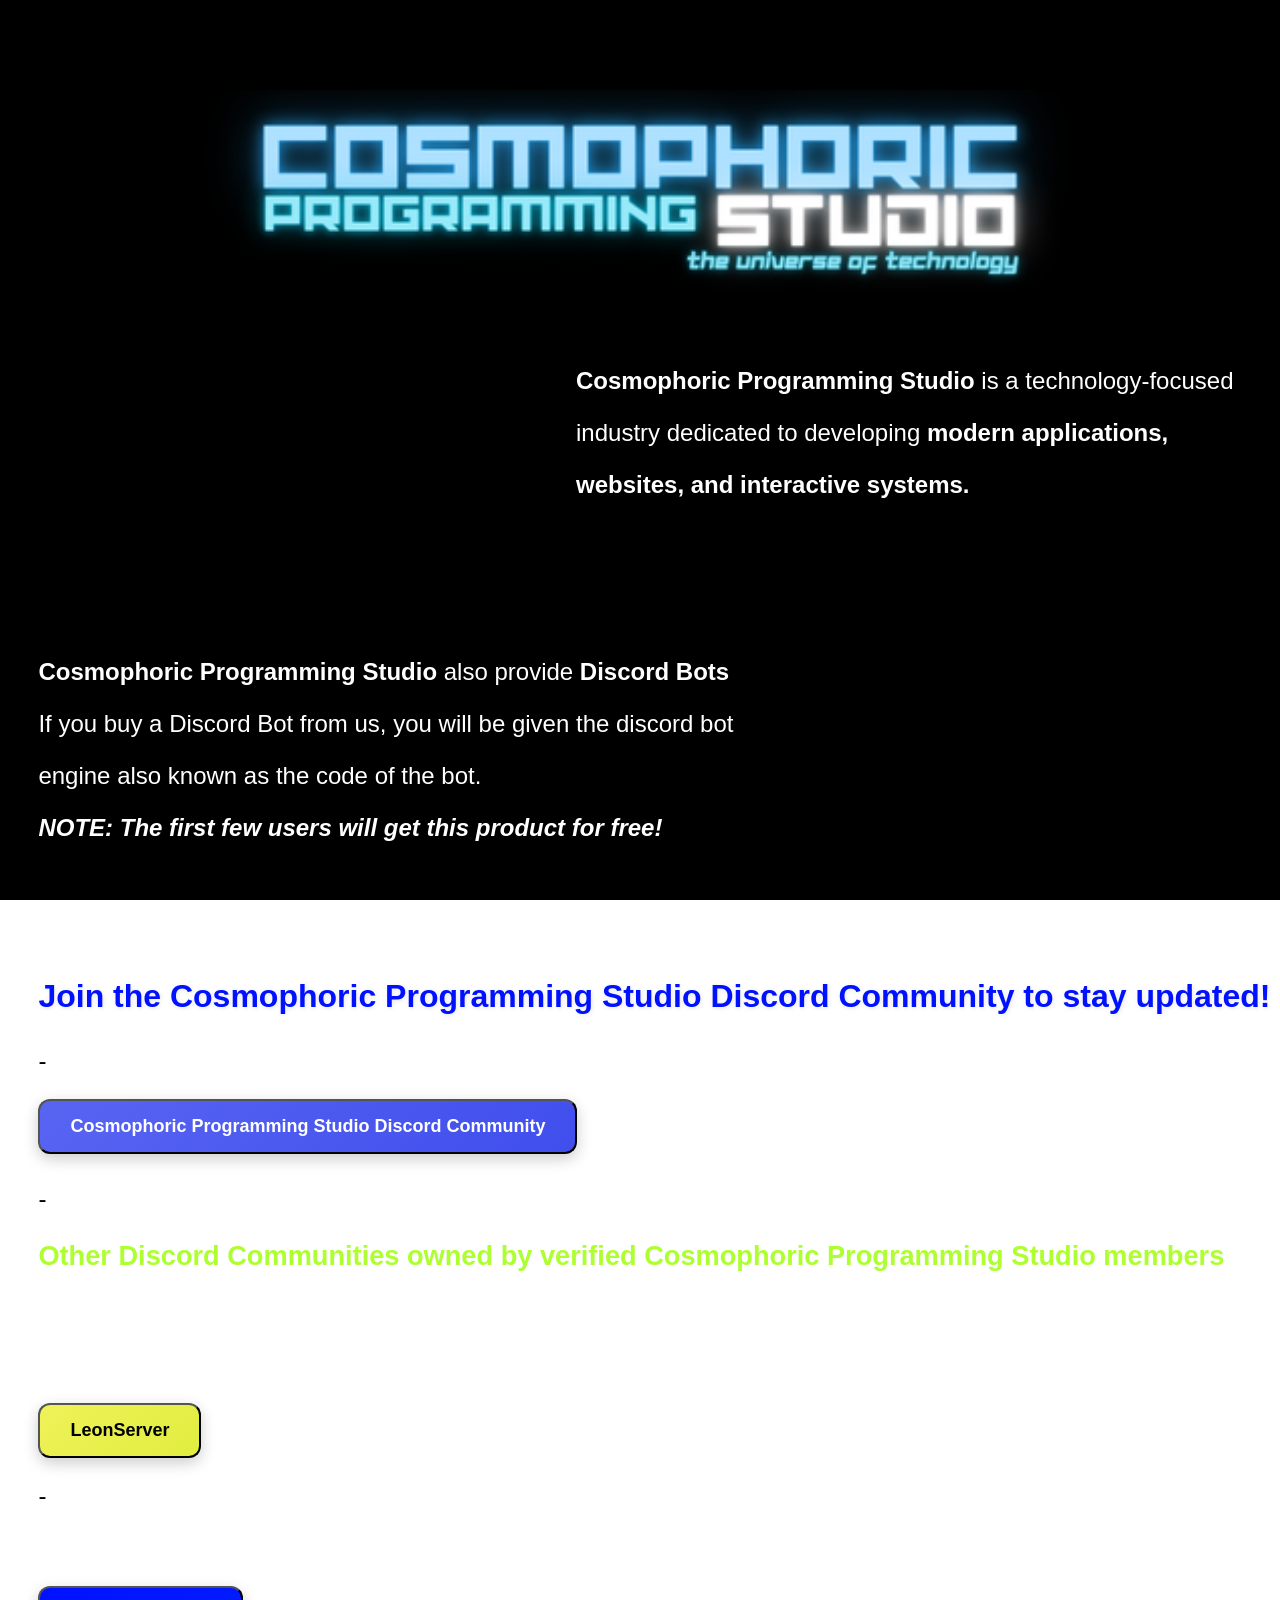
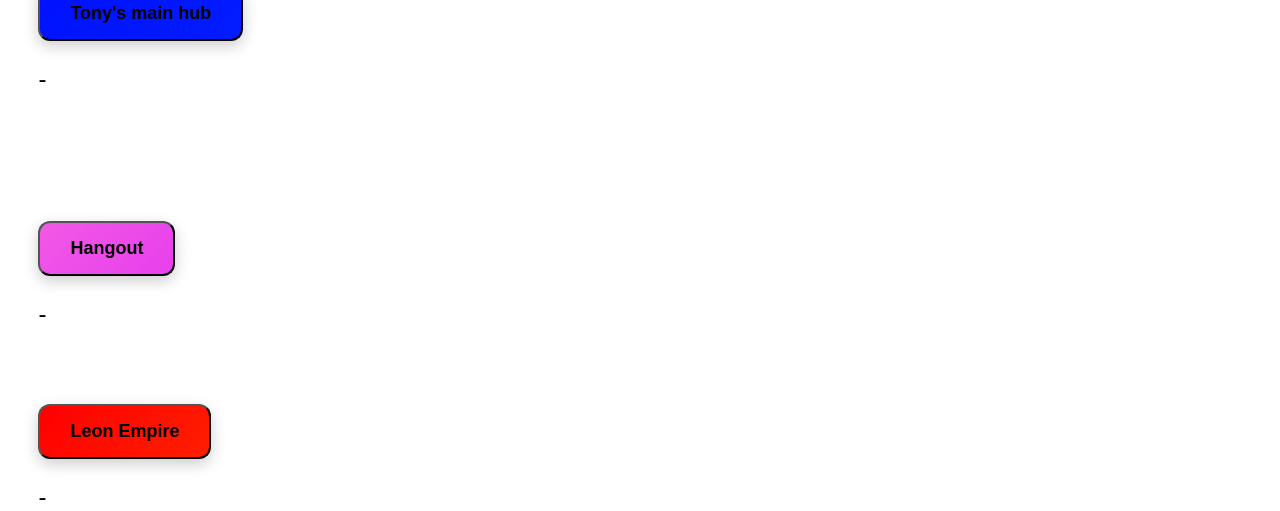
==== index.html @ 507263dc "first commit" ====
<!DOCTYPE html>
<html lang="en">

<head>
    <meta charset="UTF-8">
    <meta name="viewport" content="width=device-width, initial-scale=1.0">
    <title>CPS Website</title>
    <link rel="stylesheet" href="style.css">
    <style>
        body,
        html {
            display: block;
            margin: 0;
            padding: 0;
            height: 100vh;
            font-family: Arial, sans-serif;
        }

        .hero {
            position: fixed;
            display: flex;
            top: 0;
            left: 0;
            width: 100%;
            height: 100%;
            color: black;
            background-color: black;
            background-size: cover;
            background-attachment: fixed;
            min-height: 100%;
            overflow: auto;

        }

        .hero::before {
            content: "";
            position: fixed;
            top: 0;
            left: 0;
            width: 100%;
            height: 100%;
            color: black;

            z-index: 1;
            align-items: center;
            justify-content: center;
        }
        @font-face {
            font-family: 'Adriana';
            src: url('fonts/Adriana.woff2') format('woff2');
        }
        .hero-text {
            font-family: 'Adriana', sans-serif;
            position: relative;
            padding: 0%;
            margin: 0%;
            text-align: center;
             top: 10%;
             color: aqua;
            z-index: 2;
        }

        .hero-text img {

            font-family: 'Adriana', sans-serif;
            text-shadow: 1px 1px 5px rgba(0, 0, 0, 1);
        }



        .hero::after {
            content: "";
            position: fixed;
            bottom: 0;
            width: 100%;
            height: 200px;
            z-index: 1;
        }

        .background {
            position: fixed;
            top: 0;
            left: 0;
            min-height: 100%;
            width: 100%;
            justify-content: center;
            align-items: center;
        }

        .intro {
            right: 100%;
            top: 15%;
            color: white;
        }

        .click {
            color: blue;
            size: 20vh;
            font-size: 30px;
            font-family:system-ui, -apple-system, BlinkMacSystemFont, 'Segoe UI', Roboto, Oxygen, Ubuntu, Cantarell, 'Open Sans', 'Helvetica Neue', sans-serif;
            font-style: italic;
        }
        .button {
            size: 15rex;
            color: red;
            font-size: 16px;
        }
        .space {
            color: black;
        }

        .cps {
            color: #0011ff;
            font-size: 2rem;
            text-shadow: 1px 1px 5px rgba(0, 0, 0, 0.1);
        }

        .discord-btn {
            padding: 15px 30px;
            background: linear-gradient(135deg, #5865F2, #404EED);
            color: white;
            font-size: 18px;
            border-radius: 12px;
            text-decoration: none;
            font-weight: bold;
            transition: all 0.3s ease;
            box-shadow: 0 5px 15px rgba(0,0,0,0.2);
            cursor: pointer;
        }

        .discord-btn:hover {
            transform: scale(1.1);
            box-shadow: 0 10px 25px rgba(0,0,0,0.3);
        }
        .discord-btn2 {
            padding: 15px 30px;
            background: linear-gradient(135deg, #eff258, #e1ed40);
            color: black;
            font-size: 18px;
            border-radius: 12px;
            text-decoration: none;
            font-weight: bold;
            transition: all 0.3s ease;
            box-shadow: 0 5px 15px rgba(0,0,0,0.2);
            cursor: pointer;
        }
        .discord-btn2:hover {
            transform: scale(1.1);
            box-shadow: 0 10px 25px rgba(0,0,0,0.3);
        }

        .discord-btn3 {
            padding: 15px 30px;
            background: linear-gradient(135deg, #0011ff, #031cff);
            color: black;
            font-size: 18px;
            border-radius: 12px;
            text-decoration: none;
            font-weight: bold;
            transition: all 0.3s ease;
            box-shadow: 0 5px 15px rgba(0,0,0,0.2);
            cursor: pointer;
        }
        .discord-btn3:hover {
            transform: scale(1.1);
            box-shadow: 0 10px 25px rgba(0,0,0,0.3);
        }

        .discord-btn4 {
            padding: 15px 30px;
            background: linear-gradient(135deg, #f258e5, #e740ed);
            color: black;
            font-size: 18px;
            border-radius: 12px;
            text-decoration: none;
            font-weight: bold;
            transition: all 0.3s ease;
            box-shadow: 0 5px 15px rgba(0,0,0,0.2);
            cursor: pointer;
        }
        .discord-btn4:hover {
            transform: scale(1.1);
            box-shadow: 0 10px 25px rgba(0,0,0,0.3);
        }

        .discord-btn5 {
            padding: 15px 30px;
            background: linear-gradient(135deg, #ff0000, #ff1e00);
            color: black;
            font-size: 18px;
            border-radius: 12px;
            text-decoration: none;
            font-weight: bold;
            transition: all 0.3s ease;
            box-shadow: 0 5px 15px rgba(0,0,0,0.2);
            cursor: pointer;
        }
        .discord-btn5:hover {
            transform: scale(1.1);
            box-shadow: 0 10px 25px rgba(0,0,0,0.3);
        }
    </style>
</head>

<body>
    <div class="hero">
    </div>
    <div class="hero-text float-up">
        <img src="Images/cps.logo.png" alt="" width="1000">
    </div>

    <div class="intro float-upone">

            <p><b>Cosmophoric Programming Studio</b> is a technology-focused</p>
            <p>industry dedicated to developing <b>modern applications,</p>
            <p>websites, and interactive systems.</b></p>

         
    </div>

    <div class="otherinfo float-upone">

        <p><b>Cosmophoric Programming Studio</b> also provide <b>Discord Bots</b></p>
        <p>If you buy a Discord Bot from us, you will be given the discord bot</p>
        <p>engine also known as the code of the bot.</p>
        <p></p>
        <p><b><i>NOTE: The first few users will get this product for free!</i></b></p>
        <p class="space"> - </p>
        <p>_______________________________________________________________________________________________________________________</p>
        <p class="cps"><b>Join the Cosmophoric Programming Studio Discord Community to stay updated!</b></p>
        <p class="space"> - </p>
        <a href="https://discord.gg/AjBh9tHxvs" target="_blank" rel="noopener noreferrer">
            <button class="discord-btn">Cosmophoric Programming Studio Discord Community</button>
        </a>
        <p>_______________________________________________________________________________________________________________________</p>



    </div>

    <div class="community float-upone">
        <p class="space"> - </p>
        <p class="topic-community"><b>Other Discord Communities owned by verified Cosmophoric Programming Studio members</b></p>
        <p class="devs-community">Communities owned by skilled developers</p>
        <p><b>LeonServer</b></p>
        <a href="https://discord.gg/9AvwfSBgjU" target="_blank" rel="noopener noreferrer">
            <button class="discord-btn2">LeonServer</button>
        </a>
        <p class="space"> - </p>
        <p><b>Tony's main hub</b></p>
        <a href="https://discord.gg/RfeUqcpu2P" target="_blank" rel="noopener noreferrer">
            <button class="discord-btn3">Tony's main hub</button>
        </a>
        <p class="space"> - </p>
        <p class="devs-community">Communities owned by skilled graphic designers</p>
        <p><b>Hangout</b></p>
        <a href="https://discord.gg/RRg8xDBvGn target="_blank" rel="noopener noreferrer"">
            <button class="discord-btn4">Hangout</button>
        </a>
        <p class="space"> - </p>
        <p><b>Leon Empire</b></p>
        <a href="https://discord.gg/hddhEcR3sF" target="_blank" rel="noopener noreferrer">
            <button class="discord-btn5">Leon Empire</button>
        </a>
        <p class="space"> - </p>

    </div>

</body>

</html>
---- style.css ----
@keyframes floatUp {
    0% {
        opacity: 0;
        transform: translateY(50px);
    }
    100% {
        opacity: 1;
        transform: translateY(0);
    }
}
.float-up {
    animation: floatUp 1.5s ease-out forwards;
}
.float-upone {
    animation: floatUp 1.5s ease-in-out forwards;
}
.intro {
    position: relative;
    top: 5%;
    left: 45%;
    color: white;
    z-index: 2;
    font-size: 1.5rem;
}
.otherinfo {
    position: relative;
    top: 30%;
    right: -3%;
    color: white;
    z-index: 2;
    font-size: 1.5rem;
}


.intro heading {
    font-size: 2rem;
    text-shadow: 1px 1px 5px rgba(0,0,0,1);
    text-size-adjust: 20%;
}
.community {
    position: relative;
    top: 25%;
    right: -3%;
    color: white;
    z-index: 2;
    font-size: 1.5rem;
}
.topic-community{
    position: relative;
    color: greenyellow;
    font-size: 1.7rem;
}
.devs-community {
    font-style: italic;
}
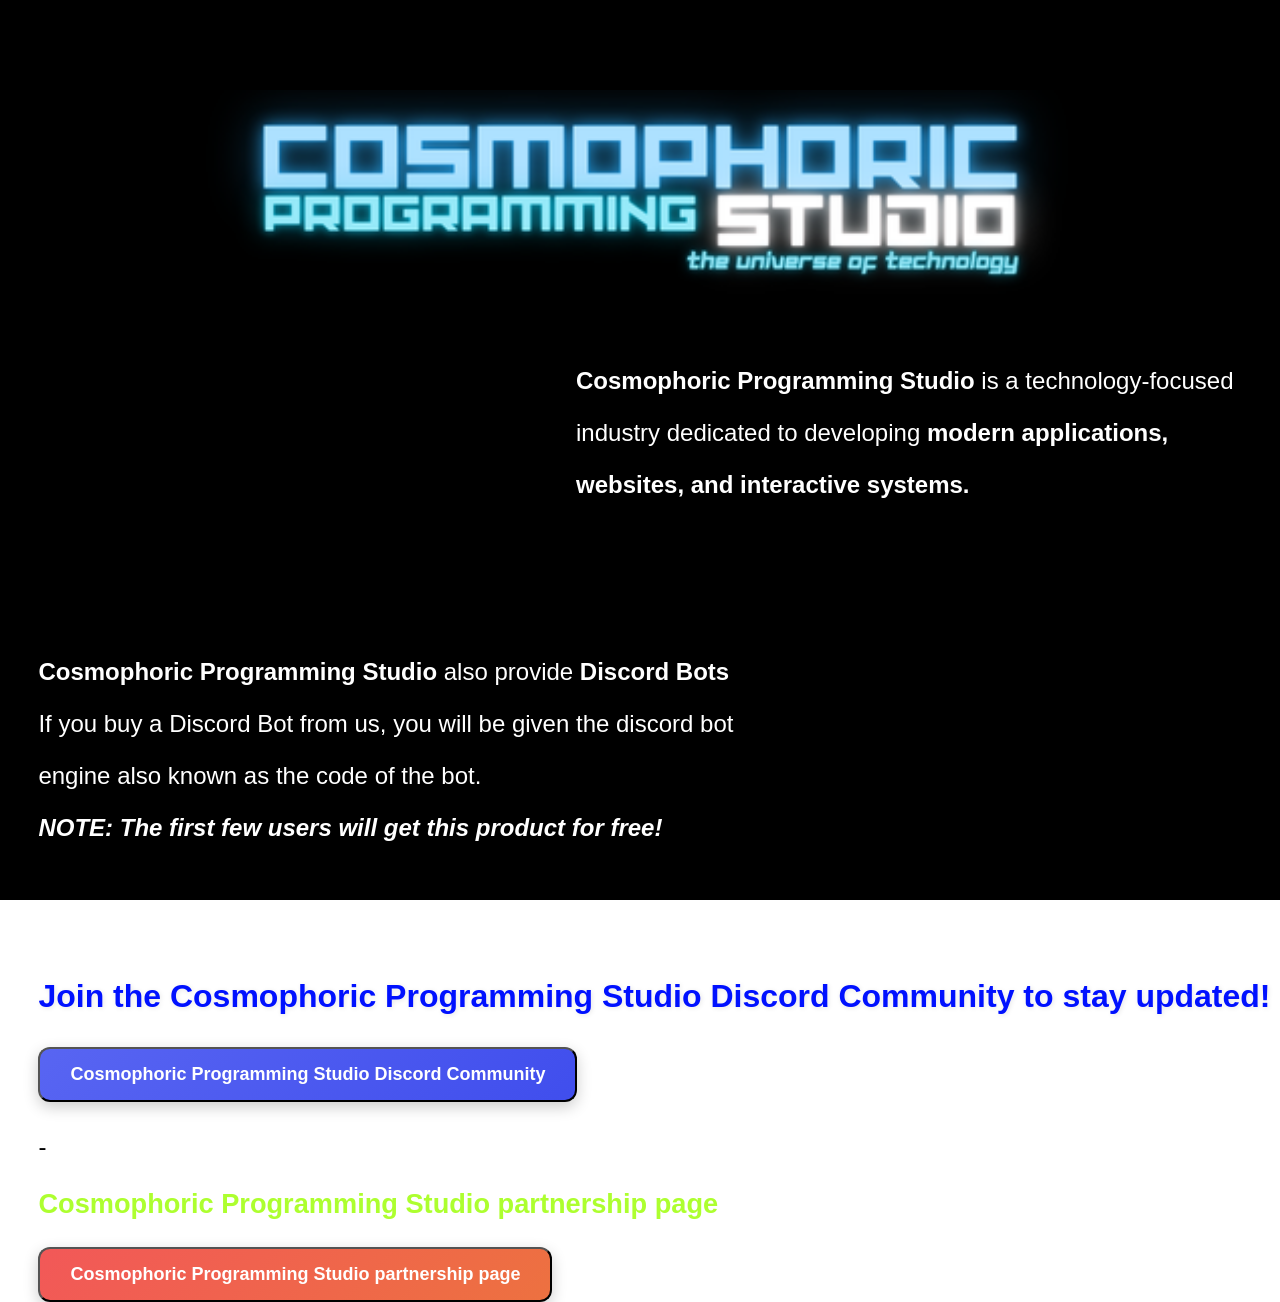
==== commit a37e35dc: "Add files via upload" ====
--- a/index.html
+++ b/index.html
@@ -1,271 +1,205 @@
-<!DOCTYPE html>
-<html lang="en">
-
-<head>
-    <meta charset="UTF-8">
-    <meta name="viewport" content="width=device-width, initial-scale=1.0">
-    <title>CPS Website</title>
-    <link rel="stylesheet" href="style.css">
-    <style>
-        body,
-        html {
-            display: block;
-            margin: 0;
-            padding: 0;
-            height: 100vh;
-            font-family: Arial, sans-serif;
-        }
-
-        .hero {
-            position: fixed;
-            display: flex;
-            top: 0;
-            left: 0;
-            width: 100%;
-            height: 100%;
-            color: black;
-            background-color: black;
-            background-size: cover;
-            background-attachment: fixed;
-            min-height: 100%;
-            overflow: auto;
-
-        }
-
-        .hero::before {
-            content: "";
-            position: fixed;
-            top: 0;
-            left: 0;
-            width: 100%;
-            height: 100%;
-            color: black;
-
-            z-index: 1;
-            align-items: center;
-            justify-content: center;
-        }
-        @font-face {
-            font-family: 'Adriana';
-            src: url('fonts/Adriana.woff2') format('woff2');
-        }
-        .hero-text {
-            font-family: 'Adriana', sans-serif;
-            position: relative;
-            padding: 0%;
-            margin: 0%;
-            text-align: center;
-             top: 10%;
-             color: aqua;
-            z-index: 2;
-        }
-
-        .hero-text img {
-
-            font-family: 'Adriana', sans-serif;
-            text-shadow: 1px 1px 5px rgba(0, 0, 0, 1);
-        }
-
-
-
-        .hero::after {
-            content: "";
-            position: fixed;
-            bottom: 0;
-            width: 100%;
-            height: 200px;
-            z-index: 1;
-        }
-
-        .background {
-            position: fixed;
-            top: 0;
-            left: 0;
-            min-height: 100%;
-            width: 100%;
-            justify-content: center;
-            align-items: center;
-        }
-
-        .intro {
-            right: 100%;
-            top: 15%;
-            color: white;
-        }
-
-        .click {
-            color: blue;
-            size: 20vh;
-            font-size: 30px;
-            font-family:system-ui, -apple-system, BlinkMacSystemFont, 'Segoe UI', Roboto, Oxygen, Ubuntu, Cantarell, 'Open Sans', 'Helvetica Neue', sans-serif;
-            font-style: italic;
-        }
-        .button {
-            size: 15rex;
-            color: red;
-            font-size: 16px;
-        }
-        .space {
-            color: black;
-        }
-
-        .cps {
-            color: #0011ff;
-            font-size: 2rem;
-            text-shadow: 1px 1px 5px rgba(0, 0, 0, 0.1);
-        }
-
-        .discord-btn {
-            padding: 15px 30px;
-            background: linear-gradient(135deg, #5865F2, #404EED);
-            color: white;
-            font-size: 18px;
-            border-radius: 12px;
-            text-decoration: none;
-            font-weight: bold;
-            transition: all 0.3s ease;
-            box-shadow: 0 5px 15px rgba(0,0,0,0.2);
-            cursor: pointer;
-        }
-
-        .discord-btn:hover {
-            transform: scale(1.1);
-            box-shadow: 0 10px 25px rgba(0,0,0,0.3);
-        }
-        .discord-btn2 {
-            padding: 15px 30px;
-            background: linear-gradient(135deg, #eff258, #e1ed40);
-            color: black;
-            font-size: 18px;
-            border-radius: 12px;
-            text-decoration: none;
-            font-weight: bold;
-            transition: all 0.3s ease;
-            box-shadow: 0 5px 15px rgba(0,0,0,0.2);
-            cursor: pointer;
-        }
-        .discord-btn2:hover {
-            transform: scale(1.1);
-            box-shadow: 0 10px 25px rgba(0,0,0,0.3);
-        }
-
-        .discord-btn3 {
-            padding: 15px 30px;
-            background: linear-gradient(135deg, #0011ff, #031cff);
-            color: black;
-            font-size: 18px;
-            border-radius: 12px;
-            text-decoration: none;
-            font-weight: bold;
-            transition: all 0.3s ease;
-            box-shadow: 0 5px 15px rgba(0,0,0,0.2);
-            cursor: pointer;
-        }
-        .discord-btn3:hover {
-            transform: scale(1.1);
-            box-shadow: 0 10px 25px rgba(0,0,0,0.3);
-        }
-
-        .discord-btn4 {
-            padding: 15px 30px;
-            background: linear-gradient(135deg, #f258e5, #e740ed);
-            color: black;
-            font-size: 18px;
-            border-radius: 12px;
-            text-decoration: none;
-            font-weight: bold;
-            transition: all 0.3s ease;
-            box-shadow: 0 5px 15px rgba(0,0,0,0.2);
-            cursor: pointer;
-        }
-        .discord-btn4:hover {
-            transform: scale(1.1);
-            box-shadow: 0 10px 25px rgba(0,0,0,0.3);
-        }
-
-        .discord-btn5 {
-            padding: 15px 30px;
-            background: linear-gradient(135deg, #ff0000, #ff1e00);
-            color: black;
-            font-size: 18px;
-            border-radius: 12px;
-            text-decoration: none;
-            font-weight: bold;
-            transition: all 0.3s ease;
-            box-shadow: 0 5px 15px rgba(0,0,0,0.2);
-            cursor: pointer;
-        }
-        .discord-btn5:hover {
-            transform: scale(1.1);
-            box-shadow: 0 10px 25px rgba(0,0,0,0.3);
-        }
-    </style>
-</head>
-
-<body>
-    <div class="hero">
-    </div>
-    <div class="hero-text float-up">
-        <img src="Images/cps.logo.png" alt="" width="1000">
-    </div>
-
-    <div class="intro float-upone">
-
-            <p><b>Cosmophoric Programming Studio</b> is a technology-focused</p>
-            <p>industry dedicated to developing <b>modern applications,</p>
-            <p>websites, and interactive systems.</b></p>
-
-         
-    </div>
-
-    <div class="otherinfo float-upone">
-
-        <p><b>Cosmophoric Programming Studio</b> also provide <b>Discord Bots</b></p>
-        <p>If you buy a Discord Bot from us, you will be given the discord bot</p>
-        <p>engine also known as the code of the bot.</p>
-        <p></p>
-        <p><b><i>NOTE: The first few users will get this product for free!</i></b></p>
-        <p class="space"> - </p>
-        <p>_______________________________________________________________________________________________________________________</p>
-        <p class="cps"><b>Join the Cosmophoric Programming Studio Discord Community to stay updated!</b></p>
-        <p class="space"> - </p>
-        <a href="https://discord.gg/AjBh9tHxvs" target="_blank" rel="noopener noreferrer">
-            <button class="discord-btn">Cosmophoric Programming Studio Discord Community</button>
-        </a>
-        <p>_______________________________________________________________________________________________________________________</p>
-
-
-
-    </div>
-
-    <div class="community float-upone">
-        <p class="space"> - </p>
-        <p class="topic-community"><b>Other Discord Communities owned by verified Cosmophoric Programming Studio members</b></p>
-        <p class="devs-community">Communities owned by skilled developers</p>
-        <p><b>LeonServer</b></p>
-        <a href="https://discord.gg/9AvwfSBgjU" target="_blank" rel="noopener noreferrer">
-            <button class="discord-btn2">LeonServer</button>
-        </a>
-        <p class="space"> - </p>
-        <p><b>Tony's main hub</b></p>
-        <a href="https://discord.gg/RfeUqcpu2P" target="_blank" rel="noopener noreferrer">
-            <button class="discord-btn3">Tony's main hub</button>
-        </a>
-        <p class="space"> - </p>
-        <p class="devs-community">Communities owned by skilled graphic designers</p>
-        <p><b>Hangout</b></p>
-        <a href="https://discord.gg/RRg8xDBvGn target="_blank" rel="noopener noreferrer"">
-            <button class="discord-btn4">Hangout</button>
-        </a>
-        <p class="space"> - </p>
-        <p><b>Leon Empire</b></p>
-        <a href="https://discord.gg/hddhEcR3sF" target="_blank" rel="noopener noreferrer">
-            <button class="discord-btn5">Leon Empire</button>
-        </a>
-        <p class="space"> - </p>
-
-    </div>
-
-</body>
-
+<!DOCTYPE html>
+<html lang="en">
+
+<head>
+    <link rel="icon" href="Images/cps-title.png" type="image/png">
+    <meta charset="UTF-8">
+    <meta name="viewport" content="width=device-width, initial-scale=1.0">
+    <title>Cosmophoric Programming Studio</title>
+    <link rel="stylesheet" href="style.css">
+    <style>
+        body,
+        html {
+            display: block;
+            margin: 0;
+            padding: 0;
+            height: 100vh;
+            font-family: Arial, sans-serif;
+        }
+
+        .hero {
+            position: fixed;
+            display: flex;
+            top: 0;
+            left: 0;
+            width: 100%;
+            height: 100%;
+            color: black;
+            background-color: black;
+            background-size: cover;
+            background-attachment: fixed;
+            min-height: 100%;
+            overflow: auto;
+
+        }
+
+        .hero::before {
+            content: "";
+            position: fixed;
+            top: 0;
+            left: 0;
+            width: 100%;
+            height: 100%;
+            color: black;
+
+            z-index: 1;
+            align-items: center;
+            justify-content: center;
+        }
+        @font-face {
+            font-family: 'Adriana';
+            src: url('fonts/Adriana.woff2') format('woff2');
+        }
+        .hero-text {
+            font-family: 'Adriana', sans-serif;
+            position: relative;
+            padding: 0%;
+            margin: 0%;
+            text-align: center;
+             top: 10%;
+             color: aqua;
+            z-index: 2;
+        }
+
+        .hero-text img {
+
+            font-family: 'Adriana', sans-serif;
+            text-shadow: 1px 1px 5px rgba(0, 0, 0, 1);
+        }
+
+
+
+        .hero::after {
+            content: "";
+            position: fixed;
+            bottom: 0;
+            width: 100%;
+            height: 200px;
+            z-index: 1;
+        }
+
+        .background {
+            position: fixed;
+            top: 0;
+            left: 0;
+            min-height: 100%;
+            width: 100%;
+            justify-content: center;
+            align-items: center;
+        }
+
+        .intro {
+            right: 100%;
+            top: 15%;
+            color: white;
+        }
+
+        .click {
+            color: blue;
+            size: 20vh;
+            font-size: 30px;
+            font-family:system-ui, -apple-system, BlinkMacSystemFont, 'Segoe UI', Roboto, Oxygen, Ubuntu, Cantarell, 'Open Sans', 'Helvetica Neue', sans-serif;
+            font-style: italic;
+        }
+        .button {
+            size: 15rex;
+            color: red;
+            font-size: 16px;
+        }
+        .space {
+            color: black;
+        }
+
+        .cps {
+            color: #0011ff;
+            font-size: 2rem;
+            text-shadow: 1px 1px 5px rgba(0, 0, 0, 0.1);
+        }
+
+        .discord-btn {
+            padding: 15px 30px;
+            background: linear-gradient(135deg, #5865F2, #404EED);
+            color: white;
+            font-size: 18px;
+            border-radius: 12px;
+            text-decoration: none;
+            font-weight: bold;
+            transition: all 0.3s ease;
+            box-shadow: 0 5px 15px rgba(0,0,0,0.2);
+            cursor: pointer;
+        }
+
+        .discord-btn:hover {
+            transform: scale(1.1);
+            box-shadow: 0 10px 25px rgba(0,0,0,0.3);
+        }
+
+        .discord-btn2 {
+            padding: 15px 30px;
+            background: linear-gradient(135deg, #f25858, #ed7140);
+            color: white;
+            font-size: 18px;
+            border-radius: 12px;
+            text-decoration: none;
+            font-weight: bold;
+            transition: all 0.3s ease;
+            box-shadow: 0 5px 15px rgba(0,0,0,0.2);
+            cursor: pointer;
+        }
+
+        .discord-btn2:hover {
+            transform: scale(1.1);
+            box-shadow: 0 10px 25px rgba(0,0,0,0.3);
+        }
+        
+    </style>
+</head>
+
+<body>
+    <div class="hero">
+    </div>
+    <div class="hero-text float-up">
+        <img src="Images/cps.logo.png" alt="" width="1000">
+    </div>
+
+    <div class="intro float-upone">
+
+            <p><b>Cosmophoric Programming Studio</b> is a technology-focused</p>
+            <p>industry dedicated to developing <b>modern applications,</p>
+            <p>websites, and interactive systems.</b></p>
+
+         
+    </div>
+
+    <div class="otherinfo float-upone">
+
+        <p><b>Cosmophoric Programming Studio</b> also provide <b>Discord Bots</b></p>
+        <p>If you buy a Discord Bot from us, you will be given the discord bot</p>
+        <p>engine also known as the code of the bot.</p>
+        <p></p>
+        <p><b><i>NOTE: The first few users will get this product for free!</i></b></p>
+        <p class="space"> - </p>
+        <p>_______________________________________________________________________________________________________________________</p>
+        <p class="cps"><b>Join the Cosmophoric Programming Studio Discord Community to stay updated!</b></p>
+        <a href="https://discord.gg/AjBh9tHxvs" target="_blank" rel="noopener noreferrer">
+            <button class="discord-btn">Cosmophoric Programming Studio Discord Community</button>
+        </a>
+        <p>_______________________________________________________________________________________________________________________</p>
+
+
+
+    </div>
+
+    <div class="community float-upone">
+        <p class="space"> - </p>
+        <p class="topic-community"><b>Cosmophoric Programming Studio partnership page</b></p>
+        <a href="partnership.html" target="_blank" rel="noopener noreferrer">
+            <button class="discord-btn2">Cosmophoric Programming Studio partnership page
+            </button>
+        </a>
+
+    </div>
+
+</body>
+
 </html>
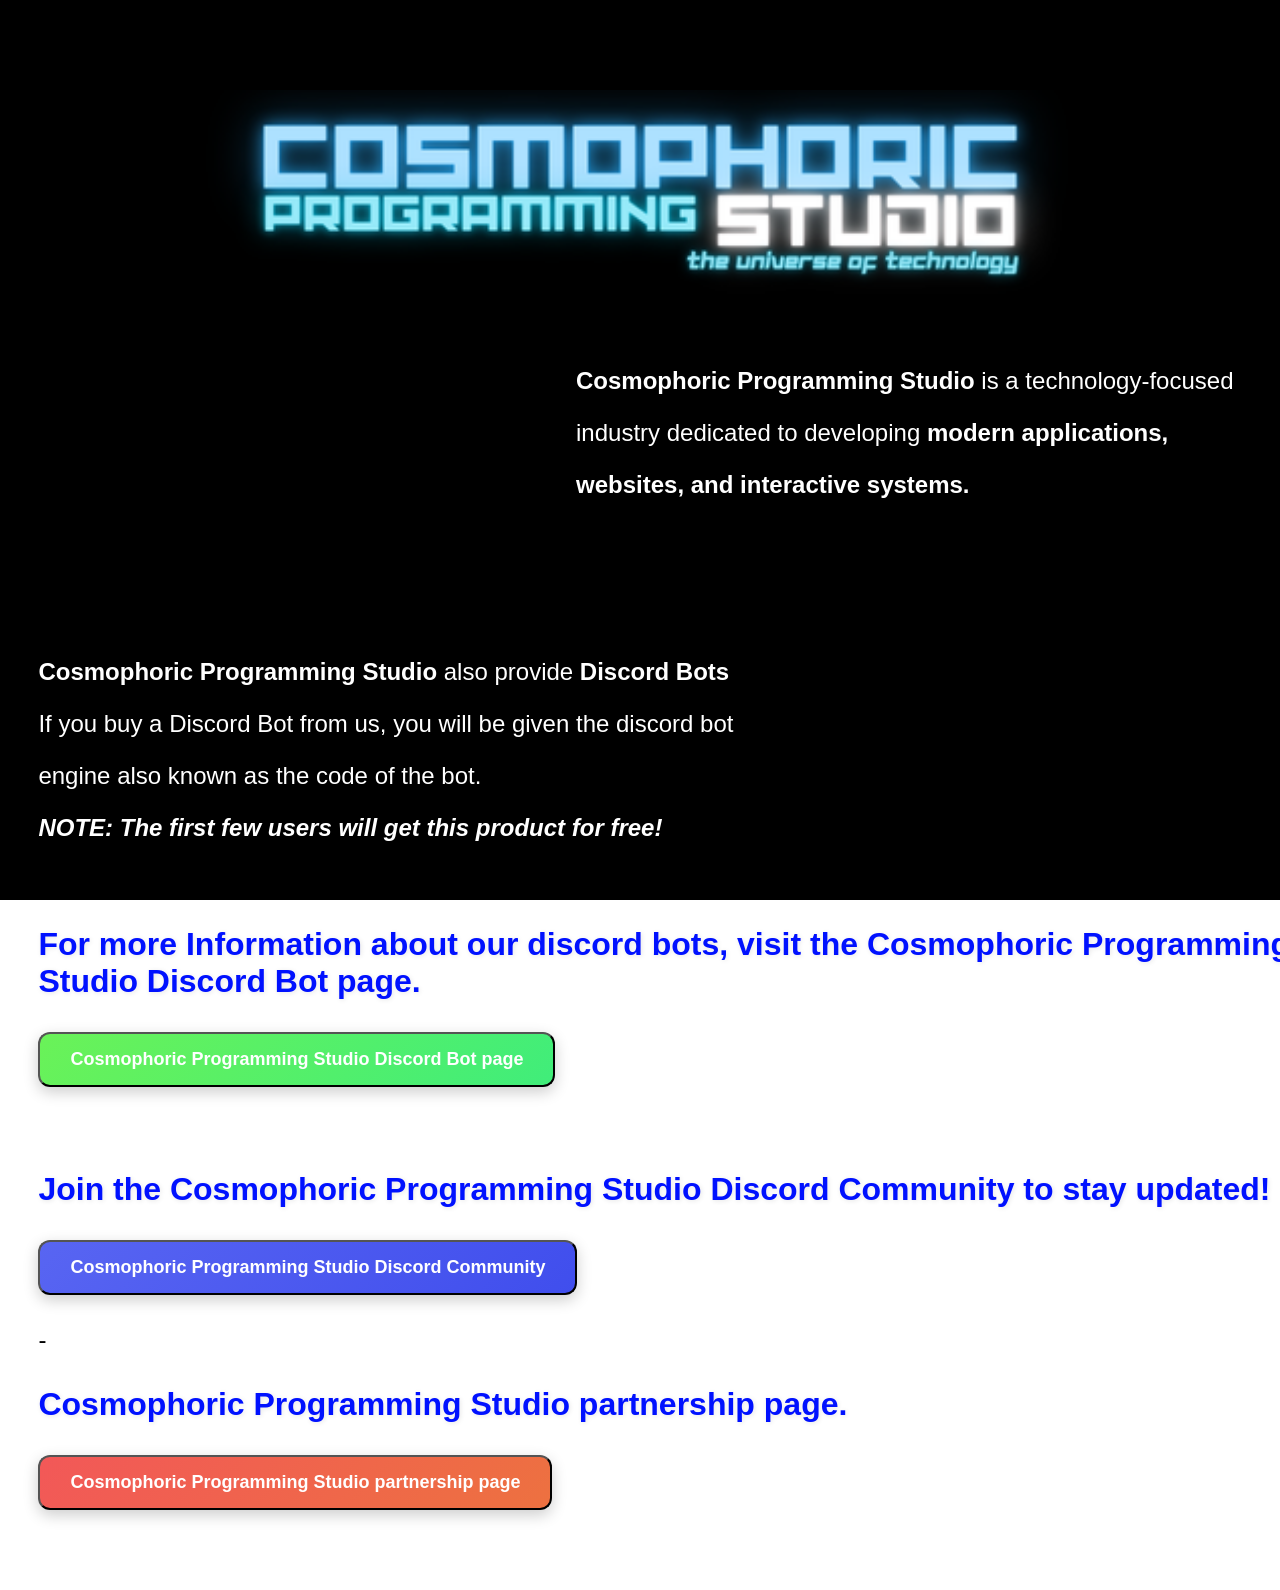
==== commit 4615ee32: "Add files via upload" ====
--- a/index.html
+++ b/index.html
@@ -147,10 +147,34 @@
             cursor: pointer;
         }
 
+        .discord-btn3 {
+            padding: 15px 30px;
+            background: linear-gradient(135deg, #6af258, #40ed7a);
+            color: white;
+            font-size: 18px;
+            border-radius: 12px;
+            text-decoration: none;
+            font-weight: bold;
+            transition: all 0.3s ease;
+            box-shadow: 0 5px 15px rgba(0,0,0,0.2);
+            cursor: pointer;
+        }
+
+        .discord-btn3:hover {
+            transform: scale(1.1);
+            box-shadow: 0 10px 25px rgba(0,0,0,0.3);
+        }
+
         .discord-btn2:hover {
             transform: scale(1.1);
             box-shadow: 0 10px 25px rgba(0,0,0,0.3);
         }
+        .version {
+            position: relative;
+            color: white;
+            bottom: -20%;
+            right: -94%;
+        }
         
     </style>
 </head>
@@ -162,7 +186,7 @@
         <img src="Images/cps.logo.png" alt="" width="1000">
     </div>
 
-    <div class="intro float-upone">
+    <div class="intro float-up">
 
             <p><b>Cosmophoric Programming Studio</b> is a technology-focused</p>
             <p>industry dedicated to developing <b>modern applications,</p>
@@ -171,7 +195,7 @@
          
     </div>
 
-    <div class="otherinfo float-upone">
+    <div class="otherinfo float-up">
 
         <p><b>Cosmophoric Programming Studio</b> also provide <b>Discord Bots</b></p>
         <p>If you buy a Discord Bot from us, you will be given the discord bot</p>
@@ -179,6 +203,10 @@
         <p></p>
         <p><b><i>NOTE: The first few users will get this product for free!</i></b></p>
         <p class="space"> - </p>
+        <p class="cps"><b>For more Information about our discord bots, visit the Cosmophoric Programming Studio Discord Bot page.</b></p>
+        <a href="bot_creation.html" target="_blank" rel="noopener noreferrer">
+            <button class="discord-btn3">Cosmophoric Programming Studio Discord Bot page</button>
+        </a>
         <p>_______________________________________________________________________________________________________________________</p>
         <p class="cps"><b>Join the Cosmophoric Programming Studio Discord Community to stay updated!</b></p>
         <a href="https://discord.gg/AjBh9tHxvs" target="_blank" rel="noopener noreferrer">
@@ -190,14 +218,19 @@
 
     </div>
 
-    <div class="community float-upone">
+    <div class="community float-up">
         <p class="space"> - </p>
-        <p class="topic-community"><b>Cosmophoric Programming Studio partnership page</b></p>
+        <p class="cps"><b>Cosmophoric Programming Studio partnership page.</b></p>
         <a href="partnership.html" target="_blank" rel="noopener noreferrer">
             <button class="discord-btn2">Cosmophoric Programming Studio partnership page
             </button>
         </a>
-
+        <p><br><br></p>
+
+    </div>
+
+    <div class="version">
+        <p>v0.2 (preview)</p>
     </div>
 
 </body>
--- a/style.css
+++ b/style.css
@@ -1,55 +1,63 @@
-@keyframes floatUp {
-    0% {
-        opacity: 0;
-        transform: translateY(50px);
-    }
-    100% {
-        opacity: 1;
-        transform: translateY(0);
-    }
-}
-.float-up {
-    animation: floatUp 1.5s ease-out forwards;
-}
-.float-upone {
-    animation: floatUp 1.5s ease-in-out forwards;
-}
-.intro {
-    position: relative;
-    top: 5%;
-    left: 45%;
-    color: white;
-    z-index: 2;
-    font-size: 1.5rem;
-}
-.otherinfo {
-    position: relative;
-    top: 30%;
-    right: -3%;
-    color: white;
-    z-index: 2;
-    font-size: 1.5rem;
-}
-
-
-.intro heading {
-    font-size: 2rem;
-    text-shadow: 1px 1px 5px rgba(0,0,0,1);
-    text-size-adjust: 20%;
-}
-.community {
-    position: relative;
-    top: 25%;
-    right: -3%;
-    color: white;
-    z-index: 2;
-    font-size: 1.5rem;
-}
-.topic-community{
-    position: relative;
-    color: greenyellow;
-    font-size: 1.7rem;
-}
-.devs-community {
-    font-style: italic;
+@keyframes floatUp {
+    0% {
+        opacity: 0;
+        transform: translateY(50px);
+    }
+    100% {
+        opacity: 1;
+        transform: translateY(0);
+    }
+}
+.float-up {
+    animation: floatUp 1.5s ease-out forwards;
+}
+.float-upone {
+    animation: floatUp 1.5s ease-in-out forwards;
+}
+.intro {
+    position: relative;
+    top: 5%;
+    left: 45%;
+    color: white;
+    z-index: 2;
+    font-size: 1.5rem;
+}
+.otherinfo {
+    position: relative;
+    top: 30%;
+    right: -3%;
+    color: white;
+    z-index: 2;
+    font-size: 1.5rem;
+}
+
+
+.intro heading {
+    font-size: 2rem;
+    text-shadow: 1px 1px 5px rgba(0,0,0,1);
+    text-size-adjust: 20%;
+}
+.community {
+    position: relative;
+    top: 25%;
+    right: -3%;
+    color: white;
+    z-index: 2;
+    font-size: 1.5rem;
+}
+.topic-community{
+    position: relative;
+    color: greenyellow;
+    font-size: 1.7rem;
+}
+
+.partnership {
+    position: relative;
+    color: aqua;
+    text-align: center;
+    right: 3%;
+   
+}
+.devs-community {
+    font-style: italic;
 }
